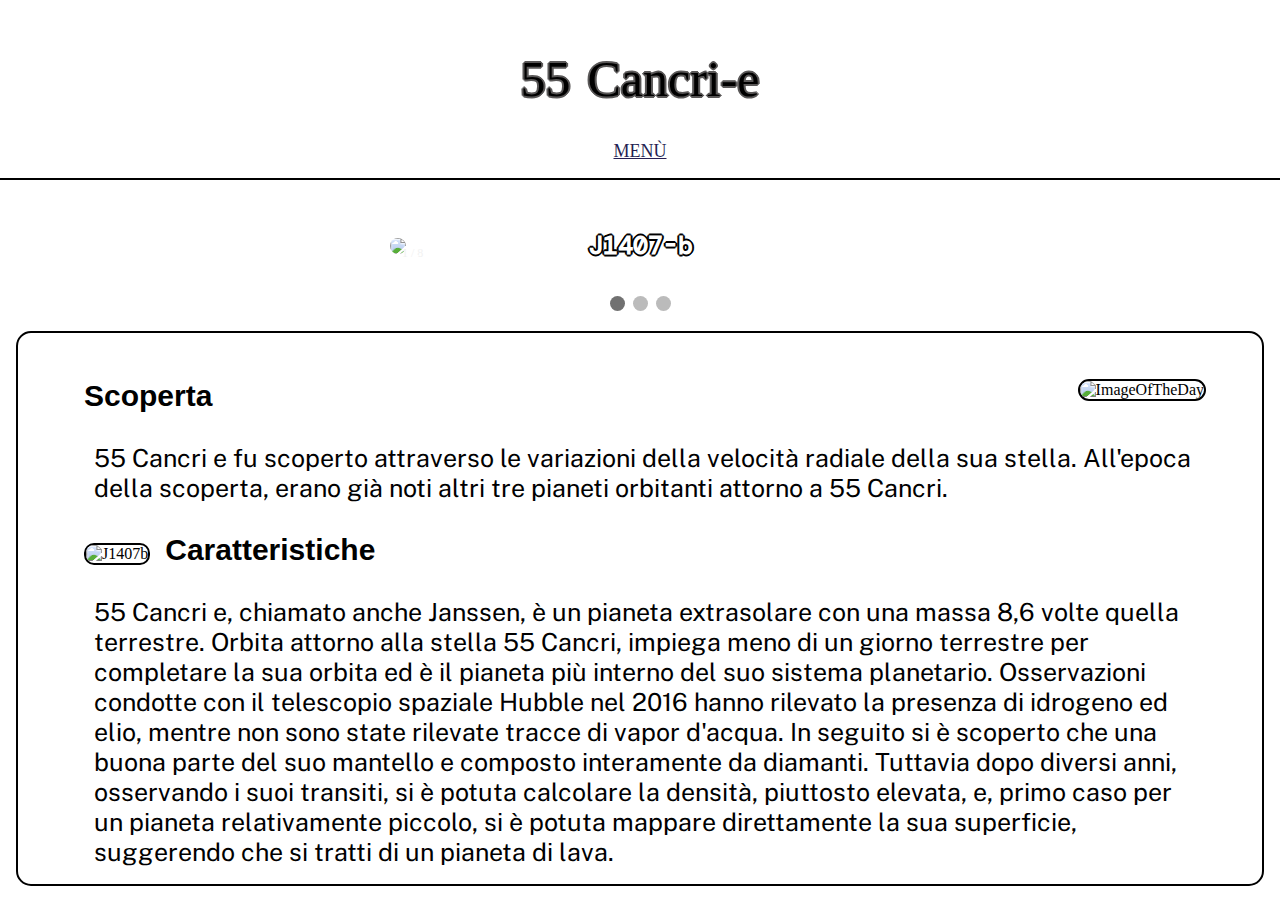
==== 55 Cancri-e.html @ 013ab9e9 "Add files via upload" ====
<!DOCTYPE html>
<html lang="en">
<head>
    <meta charset="UTF-8">
    <meta name="viewport" content="width=device-width, initial-scale=1.0">
    
    <link rel="stylesheet" href="Chimica-Ed.-Civica.css">
    <link rel="stylesheet" href="Chimica-Ed.-Civica.js">

    <link rel="icon" type="icon" href="img/Icon.png">

    <link rel="stylesheet" href="https://fonts.googleapis.com/css?family=DM Mono">
    <link rel="stylesheet" href="https://fonts.googleapis.com/css?family=Public Sans">
    <link href="https://fonts.cdnfonts.com/css/distant-galaxy" rel="stylesheet">
    <link href="https://fonts.cdnfonts.com/css/nasalization-2" rel="stylesheet">

    <title>55 Cancri-e</title>
</head>
<body style="background-image: url(img/BG2.jpeg);">
    <header style="background-color: rgba(255, 255, 255, 0.7);border-bottom: solid black 2px;">
        <h1>55 Cancri-e</h1>
        <div style="text-align: center;">
          <a class="menù" href="Chimica-Ed.-Civica.html">MENÙ</a>
        </div>
    </header>

     
    <div class="txt">ESPLORA L'UNIVERSO</div>


    <div class="slideshow-container">
    
      <div class="mySlides fade">
        <div class="numbertext">1 / 8</div>
        <a href="J1407B.html"><img src="img/J1407b/J1407B.jpg" style="width:100%;margin-bottom: 20px;border-radius: 35px;"></a>
        <div class="text">J1407-b</div>
      </div>

      <div class="mySlides fade">
        <div class="numbertext">2 / 8</div>
        <a href="HD 189773B.html"><img src="img/HD 189733b/HD_189733b.jpg" style="width:100%;margin-bottom: 20px;border-radius: 35px;"></a>
        <div class="text">HD 189733b</div>
      </div>

      <div class="mySlides fade">
        <div class="numbertext">3 / 8</div>
        <a href="WASP-17b.html"><img src="img/Wasp-17b/WASP-17b.png" style="width:100%;margin-bottom: 20px;border-radius: 35px;"></a>
        <div class="text">WASP-17b</div>
      </div>
      
      <div class="mySlides fade">
          <div class="numbertext">4 / 8</div>
          <a href="55 Cancri-e.html"><img src="img/55 Cancri e/55 cancri e.jpg" style="width:100%;margin-bottom: 20px;border-radius: 35px;"></a>
          <div class="text">55 Cancri-e</div>
      </div>

      <div class="mySlides fade">
          <div class="numbertext">5 / 8</div>
          <a href="TEEGARDENb.html"><img src="img/Teegarden b/teegardenb.jpeg" style="width:100%;margin-bottom: 20px;border-radius: 35px;"></a>
          <div class="text">TEEGARDENb</div>
      </div>

      <div class="mySlides fade">
          <div class="numbertext">6 / 8</div>
          <a href="GJ 504b.html"><img src="img/GJ 504b/gj_504_b.png" style="width:100%;margin-bottom: 20px;border-radius: 35px;"></a>
          <div class="text">GJ 504b</div>
      </div>

      <div class="mySlides fade">
          <div class="numbertext">7 / 8</div>
          <a href="PSR B1620-26b.html"><img src="img/PSR B1620-26 b/psr.jpeg" style="width:100%;margin-bottom: 20px;border-radius: 35px;"></a>
          <div class="text">PSR B1620-26b</div>
      </div>

      <div class="mySlides fade">
          <div class="numbertext">8 / 8</div>
          <a href="TrES-2b.html"><img src="img/TrES-2b/TrES-2b.jpg" style="width:100%;margin-bottom: 20px;border-radius: 35px;"></a>
          <div class="text">TrES-2b</div>
      </div>

        <a class="prev" onclick="plusSlides(-1)">❮</a>
        <a class="next" onclick="plusSlides(1)">❯</a>

    </div>
    <br>
    
    <div style="text-align:center">
      <span class="dot" onclick="currentSlide(1)"></span> 
      <span class="dot" onclick="currentSlide(2)"></span> 
      <span class="dot" onclick="currentSlide(3)"></span> 
    </div>

    <div style="padding: 1em;">
        <div style="padding: 1em;background-color: rgb(255, 255, 255, 0.7);height: 555px;border: solid black 2px;border-radius: 15px;">
          <img style="float: right;max-width: 350px;border-radius: 15px;margin-left: 15px;margin-right: 40px;border: solid black 2px;margin-top: 30px;" src="img/55 Cancri e/4.jpeg" alt="ImageOfTheDay">
          <h3>Scoperta</h3>
          <p>55 Cancri e fu scoperto attraverso le variazioni della velocità radiale della sua stella. All'epoca della scoperta, erano già noti altri tre pianeti orbitanti attorno a 55 Cancri.</p>
          
          <img src="img/55 Cancri e/55.jpeg" alt="J1407b" style="float: left;max-width: 300px;border: solid black 2px;margin-right: 15px;margin-left: 50px;border-radius: 10px;margin-top: 15px;">
          <h3>Caratteristiche</h3>
          <p style="margin-right: 40px;">55 Cancri e, chiamato anche Janssen, è un pianeta extrasolare con una massa 8,6 volte quella terrestre. Orbita attorno alla 
            stella 55 Cancri, impiega meno di un giorno terrestre per completare la sua orbita ed è il pianeta più interno del suo sistema planetario.
            Osservazioni condotte con il telescopio spaziale Hubble nel 2016 hanno rilevato la presenza di idrogeno ed elio, mentre non sono state rilevate tracce di 
            vapor d'acqua.
            In seguito si è scoperto che una buona parte del suo mantello e composto interamente da diamanti. 
            Tuttavia dopo diversi anni, osservando i suoi transiti, si è potuta calcolare la densità, piuttosto elevata, e, primo caso per un pianeta relativamente 
            piccolo, si è potuta mappare direttamente la sua superficie, suggerendo che si tratti di un pianeta di lava.</p>
        </div>
        </div>
    

    <script>
        let slideIndex = 1;
        showSlides(slideIndex);
        
        function plusSlides(n) {
          showSlides(slideIndex += n);
        }
        
        function currentSlide(n) {
          showSlides(slideIndex = n);
        }
        
        function showSlides(n) {
          let i;
          let slides = document.getElementsByClassName("mySlides");
          let dots = document.getElementsByClassName("dot");
          if (n > slides.length) {slideIndex = 1}    
          if (n < 1) {slideIndex = slides.length}
          for (i = 0; i < slides.length; i++) {
            slides[i].style.display = "none";  
          }
          for (i = 0; i < dots.length; i++) {
            dots[i].className = dots[i].className.replace(" active", "");
          }
          slides[slideIndex-1].style.display = "block";  
          dots[slideIndex-1].className += " active";
        }
        </script>
</body>
</html>
---- Chimica-Ed.-Civica.css ----
* {box-sizing:border-box}

.slideshow-container {
  max-width: 500px;
  position: relative;
  margin: auto;
  color: black;
}

.mySlides {
  display: none;
}

.prev, .next {
  cursor: pointer;
  position: absolute;
  top: 50%;
  width: auto;
  margin-top: -22px;
  padding: 16px;
  color: white;
  font-weight: bold;
  font-size: 18px;
  transition: 0.6s ease;
  border-radius: 3px 3px 3px 3px;
  user-select: none;
}

.next {
  right: 0;
  border-radius: 3px 0 0 3px;
}

.prev:hover, .next:hover {
  background-color: rgba(0,0,0,0.8);
}

.text {
  color: rgb(255, 255, 255);
  font-size: 25px;
  padding: 8px 12px;
  position: absolute;
  font-weight: bold;
  bottom: 8px;
  width: 100%;
  text-align: center;
  font-family: DM Mono;
  text-shadow: 2px 0 #000000, -2px 0 #000000, 0 2px #000000, 0 -2px #000000,
             1px 1px #000000, -1px -1px #000000, 1px -1px #000000, -1px 1px #000000;
}

.numbertext {
  color: #f2f2f2;
  font-size: 12px;
  padding: 8px 12px;
  position: absolute;
  top: 0;
}

.dot {
  cursor: pointer;
  height: 15px;
  width: 15px;
  margin: 0 2px;
  background-color: #bbb;
  border-radius: 50%;
  display: inline-block;
  transition: background-color 0.6s ease;
}

.active, .dot:hover {
  background-color: #717171;
}

.fade {
  animation-name: fade;
  animation-duration: 1.5s;
}

@keyframes fade {
  from {opacity: .4}
  to {opacity: 1}
}

@media only screen and (max-width: 300px) {
    .prev, .next,.text {font-size: 11px}
  }

body {
  background-image: url(img/BG.jpeg);
  background-repeat: no-repeat;
  background-attachment: fixed; 
  background-size: cover;
  margin: 0;
  padding: 0;
  }

h1 {
  text-align: center;
  font-family: 'Nasalization';
  font-weight: 400;
  word-spacing: 4.5px;
  font-size: 50px;
  text-shadow: 2px 0 #5a5858, -2px 0 #5a5858, 0 2px #5a5858, 0 -2px #5a5858,
             1px 1px #5a5858, -1px -1px #5a5858, 1px -1px #5a5858, -1px 1px #5a5858;
}

.txt {
  color: white;
  letter-spacing: 3.5px;
  text-transform: uppercase;
  text-align: center;
  font-family: DM Mono;
  font-size: .9rem;
  font-style: normal;
  font-weight: 500;
  line-height: 1em;
  padding: 1.5em;
}

header {
  width: 100%;
  top: 0px;
  padding: 1em;
}

p {
  font-family: "Public Sans";
  font-size: 25px;
  margin-left: 60px;
}

h2 {
  font-family: 'Distant Galaxy', sans-serif;
  font-size: 35px;
  margin-left: 50px;
}

.menù {
  font-size: large;
  font-family: 'Nasalization';
  color: rgb(39, 31, 83);
}

h3 {
  font-family: 'Distant Galaxy', sans-serif;
  font-size: 30px;
  margin-left: 50px;
}
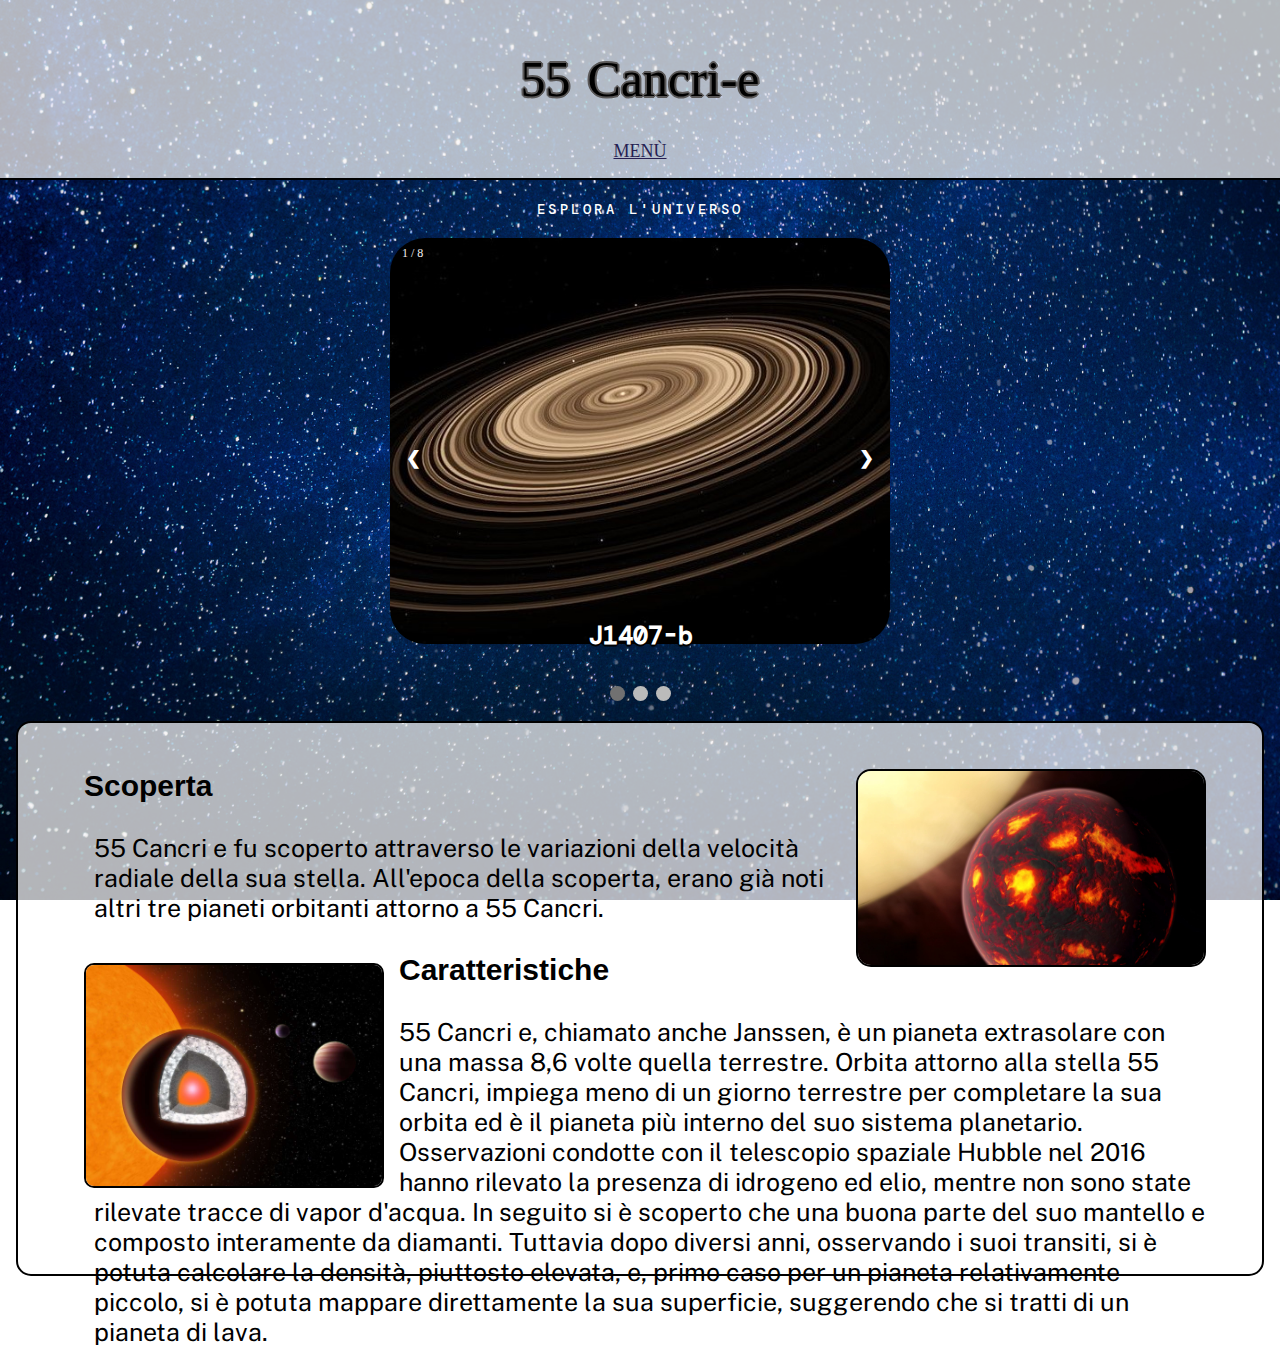
==== commit 829a24c8: "Update 55 Cancri-e.html" ====
--- a/55 Cancri-e.html
+++ b/55 Cancri-e.html
@@ -20,7 +20,7 @@
     <header style="background-color: rgba(255, 255, 255, 0.7);border-bottom: solid black 2px;">
         <h1>55 Cancri-e</h1>
         <div style="text-align: center;">
-          <a class="menù" href="Chimica-Ed.-Civica.html">MENÙ</a>
+          <a class="menù" href="index.html">MENÙ</a>
         </div>
     </header>
 
@@ -138,4 +138,4 @@
         }
         </script>
 </body>
-</html>+</html>
